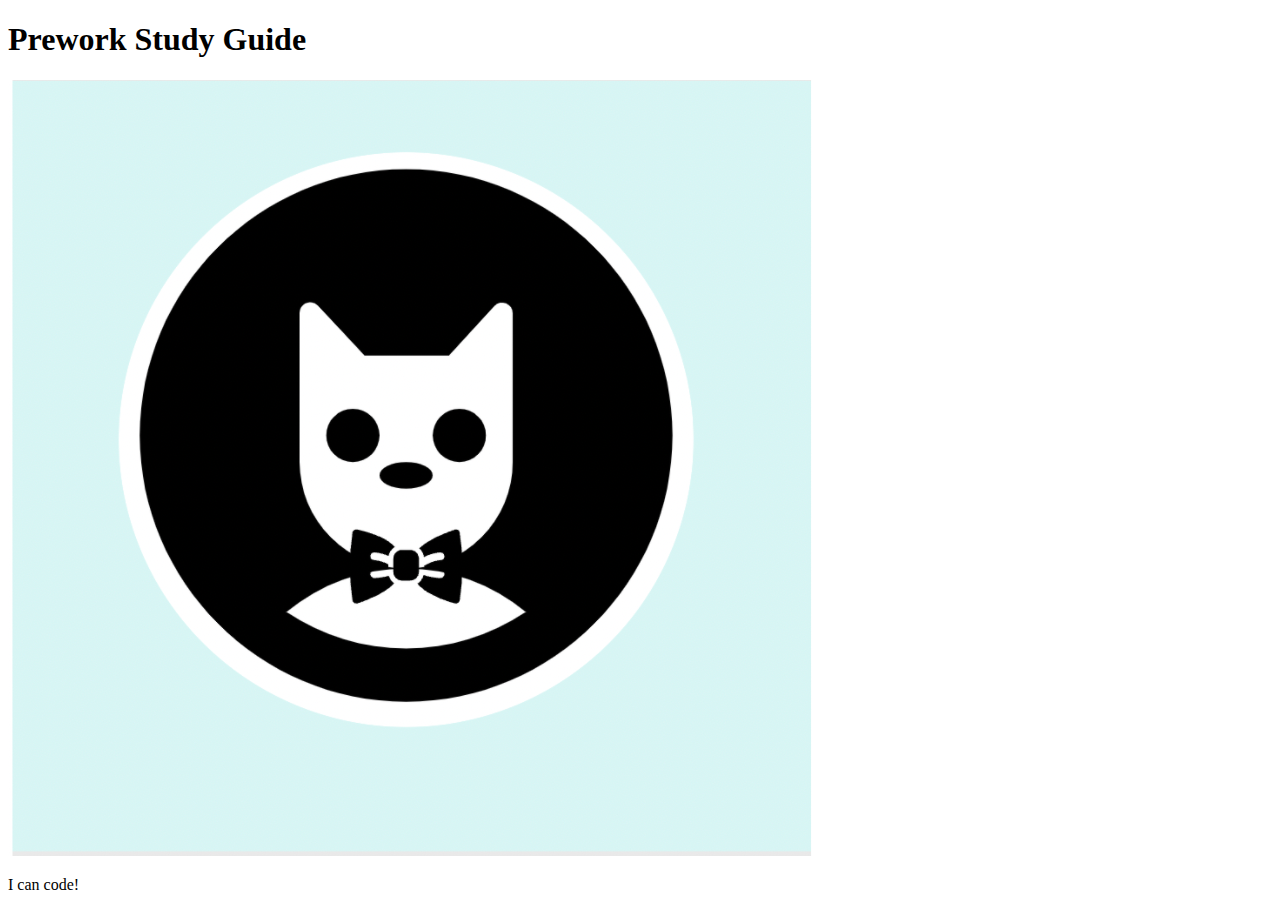
==== prework-study-guide/prework-study-guide/index.html @ bc019788 "add starter code" ====
<!DOCTYPE html>
<html lang="en">
  <head>
    <meta charset="UTF-8" />
    <meta http-equiv="X-UA-Compatible" content="IE=edge" />
    <meta name="viewport" content="width=device-width, initial-scale=1.0" />
    <title>Prework Study Guide</title>
  </head>
  <body>
    <header id="top">
      <h1>Prework Study Guide</h1>
      <img src="./assets/bowtie-cat.png" alt="Profile image of cat wearing a bow tie." />
    </header>
    <main>
      <!-- Student code goes here -->
    </main>

    <footer>
      <p>I can code!</p>
    </footer>
  </body>
</html>
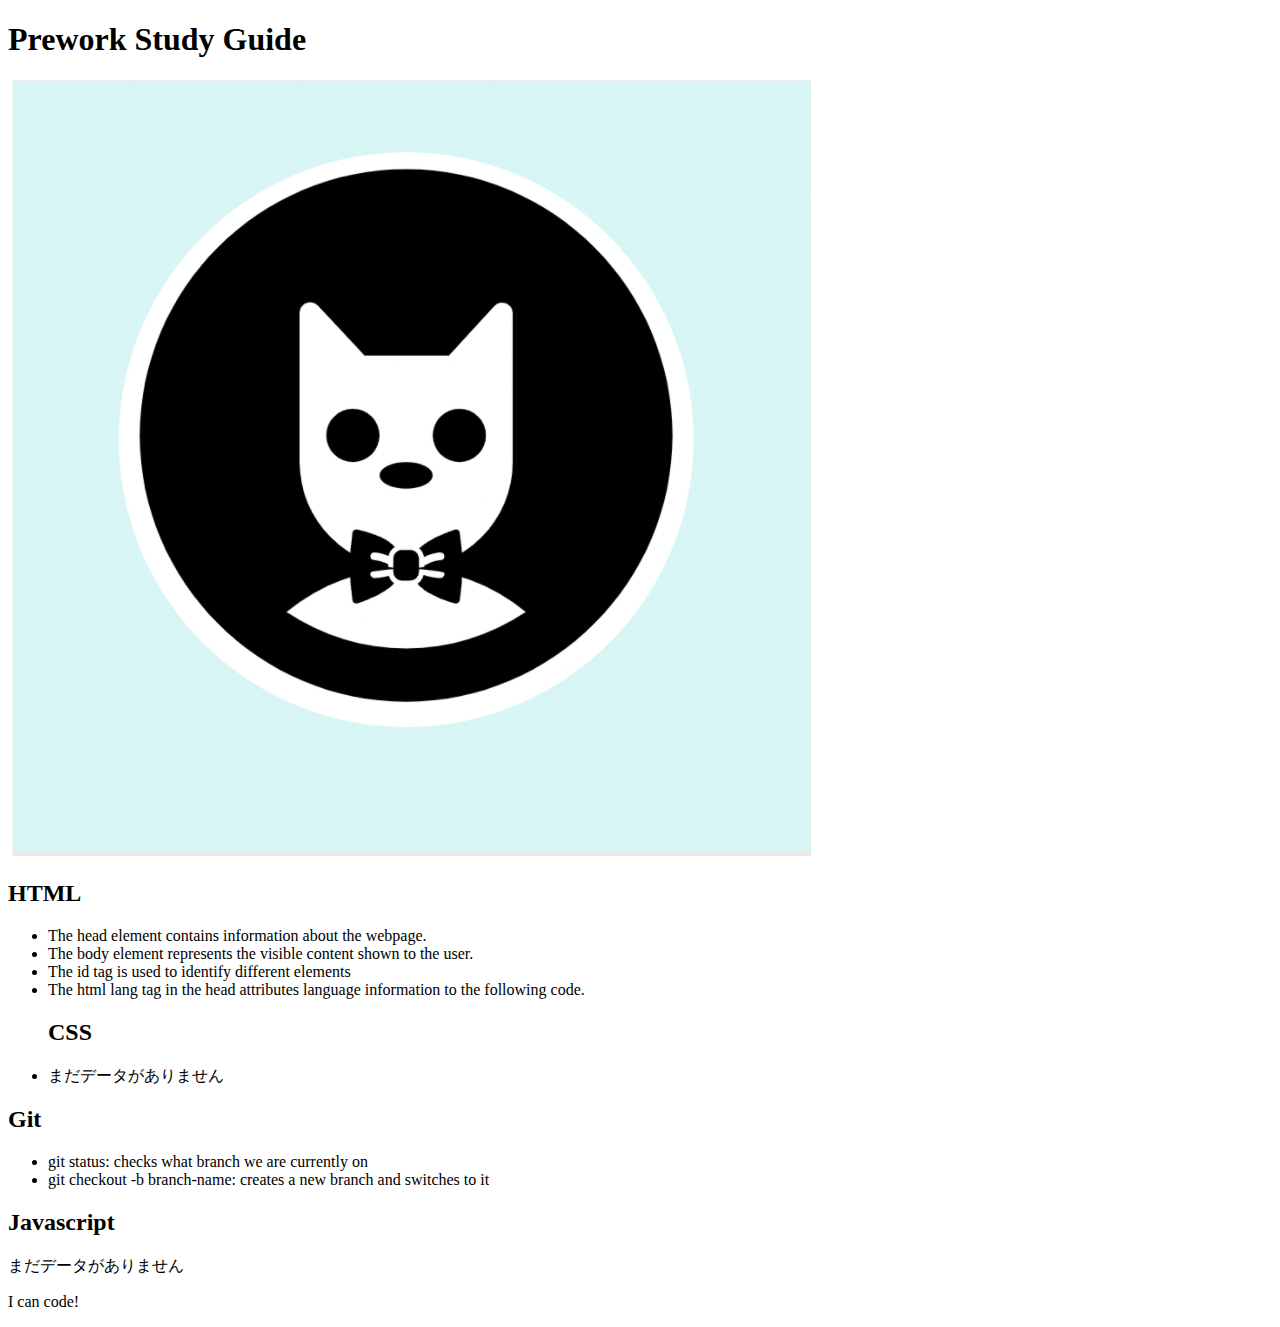
==== commit 56507aa9: "added code to HTML file" ====
--- a/prework-study-guide/prework-study-guide/index.html
+++ b/prework-study-guide/prework-study-guide/index.html
@@ -12,7 +12,35 @@
       <img src="./assets/bowtie-cat.png" alt="Profile image of cat wearing a bow tie." />
     </header>
     <main>
-      <!-- Student code goes here -->
+      <section class="card" id="html-section">
+        <h2>HTML</h2>
+        <ul>
+          <li>The head element contains information about the webpage.</li>
+          <li>The body element represents  the visible content shown to the user.</li>
+          <li>The id tag is used to identify different elements</li>
+          <li>The html lang tag in the head attributes language information to the following code.</code></li>
+        </ul>
+      </section>
+
+      <section class="card" id="css-section">
+<ul>
+  <h2>CSS</h2>
+  <li>まだデータがありません</li>
+</ul>
+      </section>
+
+      <section class="card" id="git-section">
+        <h2>Git</h2>
+        <ul>
+          <li>git status: checks what branch we are currently on</li>
+          <li>git checkout -b branch-name: creates a new branch and switches to it</li>
+        </ul>
+      </section>
+
+      <section class="card" id="javascript-section">
+        <h2>Javascript</h2>
+        <li>まだデータがありません</li>
+      </section>
     </main>
 
     <footer>
